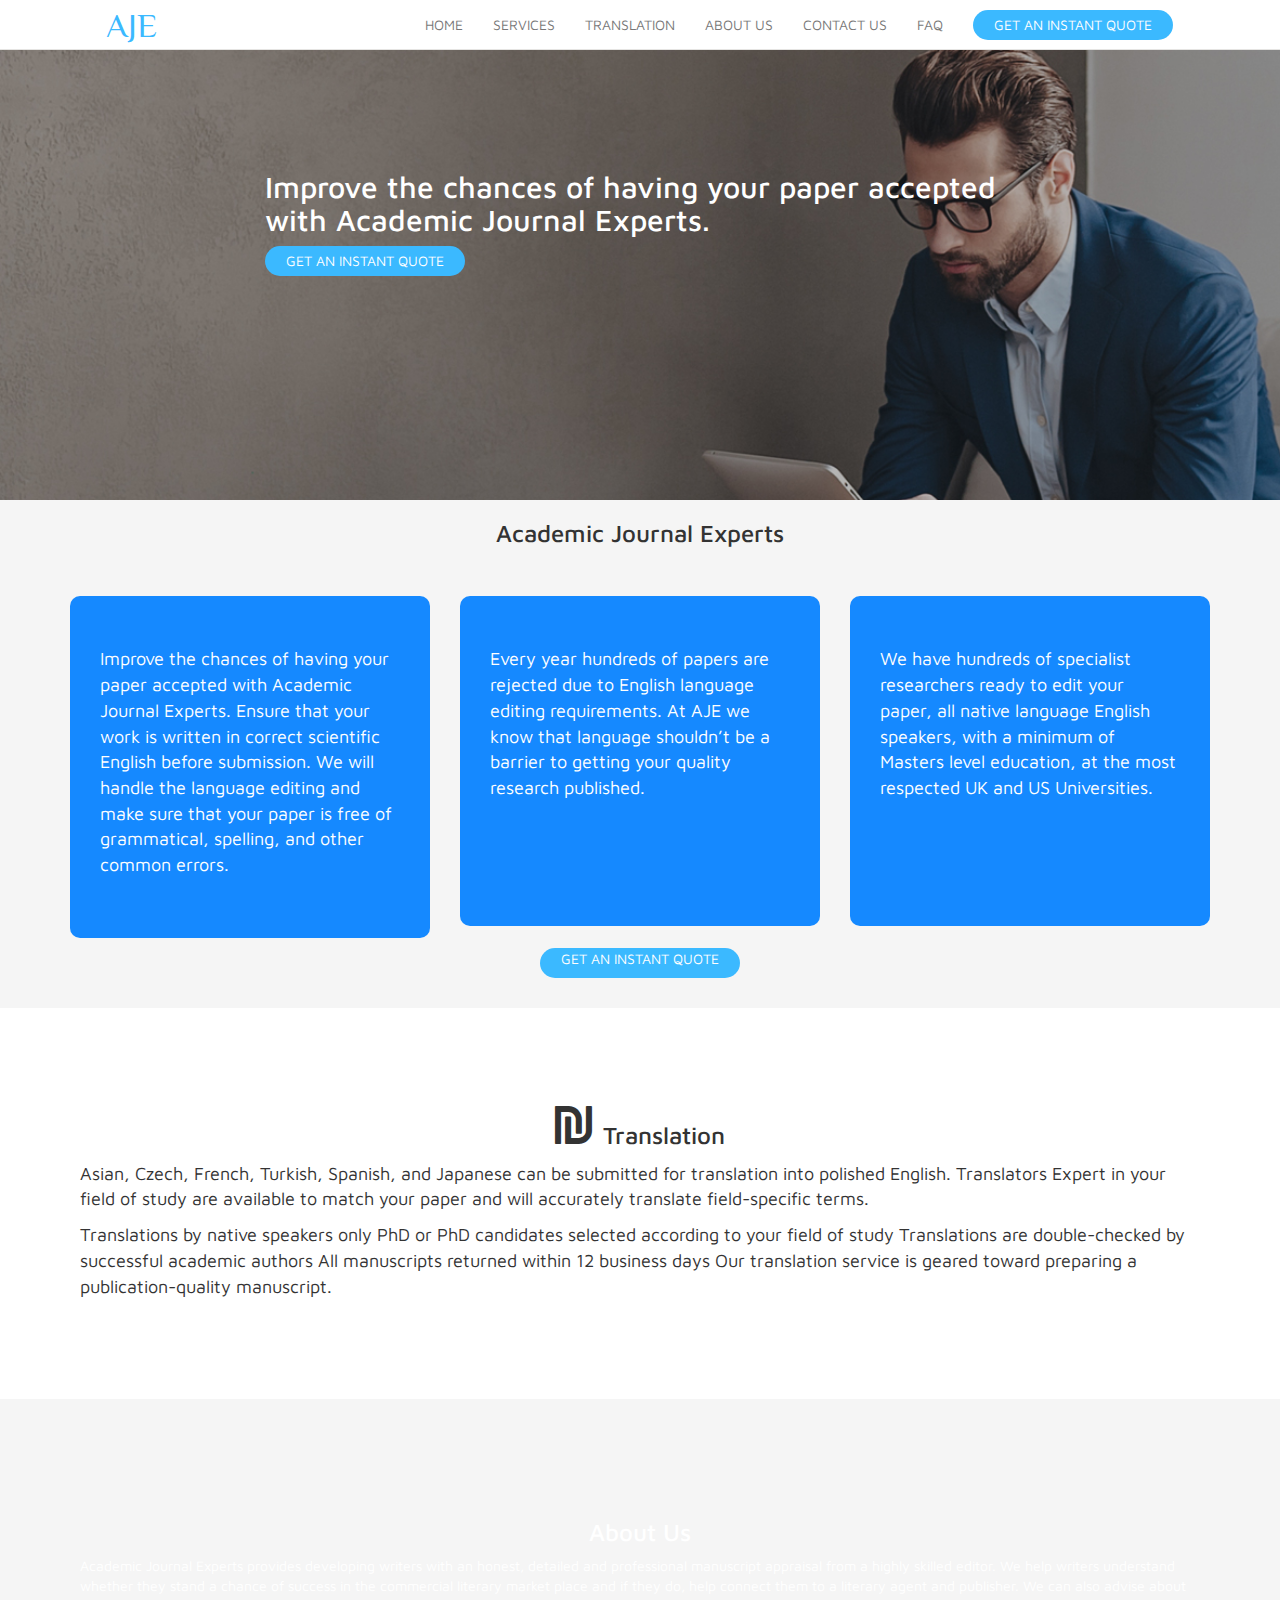
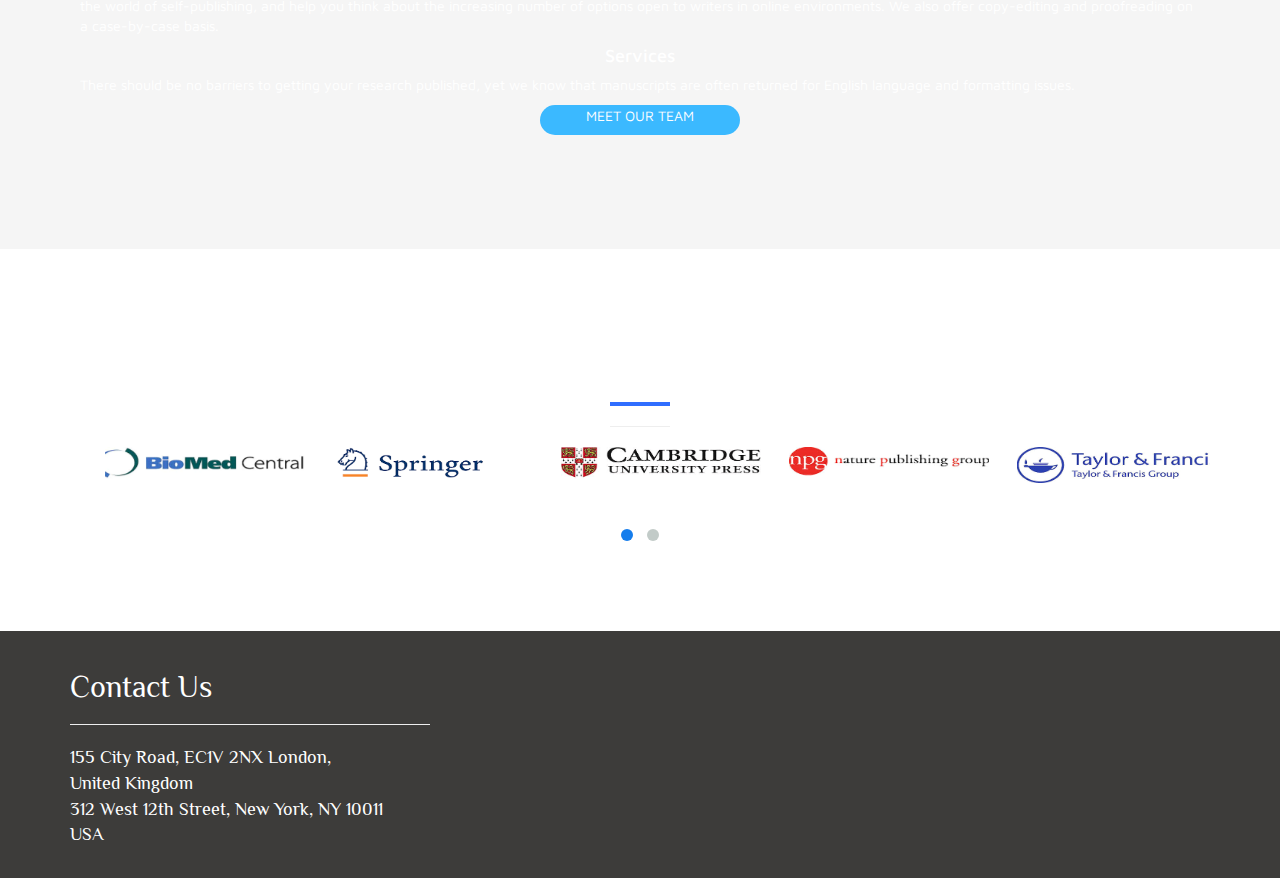
==== index.html @ 2459a7bd "first commit" ====
<!DOCTYPE html>
<html lang="">
  <head>
    <meta charset="utf-8">
    <meta http-equiv="refresh" content="2">
    <meta http-equiv="X-UA-Compatible" content="IE=edge">
    <meta name="viewport" content="width=device-width, initial-scale=1">
    <title>AJE</title>
    <link rel="stylesheet" href="css/bootstrap.min.css">
    <link rel="stylesheet" href="font-awesome/css/font-awesome.css">
     <link rel="stylesheet" href="style.css">
     <link href="css/owl.carousel.css" rel="stylesheet" media="screen">
    <link href="css/owl.theme.css" rel="stylesheet" media="screen">
    <link href="https://fonts.googleapis.com/css?family=Maven+Pro" rel="stylesheet">
    <link href="https://fonts.googleapis.com/css?family=Philosopher" rel="stylesheet">
  </head>
  <body>
         <nav class="navbar navbar-default navbar-fixed-top" role="navigation">
           <div class="container-fluid">
             <!-- Brand and toggle get grouped for better mobile display -->
             <div class="navbar-header">
               <button type="button" class="navbar-toggle" data-toggle="collapse" data-target=".navbar-ex1-collapse">
                 <span class="sr-only">Toggle navigation</span>
                 <span class="icon-bar"></span>
                 <span class="icon-bar"></span>
                 <span class="icon-bar"></span>
               </button>
               <a class="navbar-brand" onmouseover="this.style.color='#3BB9FF'"; onmouseout="this.style.color='#438D80'"; href="index.html">AJE</a>
             </div>
         
             <!-- Collect the nav links, forms, and other content for toggling -->
             <div class="collapse navbar-collapse navbar-ex1-collapse">
               
               
               <ul class="nav navbar-nav navbar-right">
                <li><a href="#">HOME</a></li>
                 <li><a href="../AJE/services.html">SERVICES</a></li>
                <li><a href="#translation">TRANSLATION</a></li>
                <li><a href="#fluid" class="page-scroll">ABOUT US</a></li>
                <li><a href="#footer">CONTACT US</a></li>
                <li><a href="faq.html">FAQ</a></li>
                <li><a href="#"><button class="quorte">GET AN INSTANT QUOTE</button></a></li>
               </ul>
             </div><!-- /.navbar-collapse -->
           </div>
         </nav>
         
               <div id="banner">
                   <div class="overlay">
                        <div class="container">
                               <div class="row top-row">
                                   <div class="col-md-2">
                                   </div>
                                   <div class="col-md-8">
                                          <h2>Improve the chances of having your paper accepted with Academic Journal Experts.</h2>
                                          <button class="quorte quorte1">GET AN INSTANT QUOTE</button>
                                   </div>
                                   
                                   <div class="col-md-2">
                                   </div>
                               </div><!-- end row -->
                              
                            
                        </div><!-- end content -->
      
                     
               </div><!-- end overlay -->
           </div><!--- end banner -->
           <div class="container">
                 <div class="row row-box">
                       <h3 class="text-center angle-h">Academic Journal Experts</h3>
                       <div class="col-md-4">
                            <div class="angle" onmouseover="this.style.borderRadius='0'; this.style.background='#7BCCB5'"; onmouseout="this.style.borderRadius='20px'; this.style.background='#566D7E'">
                               
                                 <p>Improve the chances of having your paper accepted with Academic Journal Experts. Ensure that your work is written in correct scientific English before submission. We will handle the language editing and make sure that your paper is free of grammatical, spelling, and other common errors.</p>
                             </div>
                       </div>
                       <div class="col-md-4">
                            <div class="angle angle-2" onmouseover="this.style.background='#46C7C7';" onmouseout="this.style.background='#3090C7';">
                                 
                                  <p>Every year hundreds of papers are rejected due to English language editing requirements. At AJE we know that language shouldn’t be a barrier to getting your quality research published.</p>
                             </div>
                       </div>
                       <div class="col-md-4">
                              <div class="angle angle-2" onmouseover="this.style.background='#82CAFF';" onmouseout="this.style.background='#15317E'">

                                   <p>We have hundreds of specialist researchers ready to edit your paper, all native language English speakers, with a minimum of Masters level education, at the most respected UK and US Universities.</p>
                              </div>
                            
                       </div>
                       
                 </div><!-- end row -->
                
                 <button class="third-btn">GET AN INSTANT QUOTE</button>
           </div><!-- end container -->
          <div class="container-fluid map">
              <div id="translation">
                <div class="container">
                  <div class="map-area"> 
                     <h3 class="text-center"><span><i class="fa fa-ils fa-2x" onmouseover="this.style.color='#157DEC'"; onmouseout="this.style.color='#3BB9FF'"></i></span>  Translation </h3>
                     <p>Asian, Czech, French, Turkish, Spanish, and Japanese can be submitted for translation into polished English. Translators Expert in your field of study are available to match your paper and will accurately translate field-specific terms.</p>

                      <p>Translations by native speakers only 
                      PhD or PhD candidates selected according to your field of study 
                      Translations are double-checked by successful academic authors
                      All manuscripts returned within 12 business days 
                      Our translation service is geared toward preparing a publication-quality manuscript.</p>
                  </div><!-- end map-area -->
                </div>
              </div><!-- end translation -->
          </div>

             <div id="fluid">
                <div class="static-image">
                     <div class="overlay">
                          <div class="container">
                            <div class="lay-text">
                                <h3 class="text-center">About Us</h3>
                                  <p>Academic Journal Experts provides developing writers with an honest, detailed and professional manuscript appraisal from a highly skilled editor. We help writers understand whether they stand a chance of success in the commercial literary market place and if they do, help connect them to a literary agent and publisher. We can also advise about the world of self-publishing, and help you think about the increasing number of options open to writers in online environments. We also offer copy-editing and proofreading on a case-by-case basis.</p>

                                  <h4 class="text-center">Services</h4>
                                  <p>There should be no barriers to getting your research published, yet we know that manuscripts are often returned for English language and formatting issues.</p>
                                <button class="third-btn">MEET OUR TEAM</button>
                            </div><!-- end lay-text -->
                        </div><!-- end container -->
                     </div><!-- end overlay -->
                </div><!-- end static-image -->
          </div><!-- end container-fluid -->
          
         
                       <div id="aje-clients" class="text-center">
                               <div class="overlay">
                                      <div class="container">

                                          <div class="section-title center">
                                              <h2>We work with</h2>
                                                 <div class="line">
                                                     <hr>
                                                 </div>
                                         </div>
                                         <div id="clients" class="owl-carousel owl-theme">
                                             <div class="item">
                                                  <img src="client/bio.png" width="200">
                                            </div>
                                            <div class="item">
                                                 <img src="client/spring.png" width="150">
                                            </div>
                                            <div class="item">
                                                 <img src="client/ox.png" width="200">
                                            </div>
                                            <div class="item">
                                                <img src="client/npg.png" width="200">
                                            </div>
                                            <div class="item">
                                                 <img src="client/taylor.png" width="200">
                                            </div>
                                            <div class="item">
                                                <img src="client/ntc.png" width="200">
                                            </div>
                                            <div class="item">
                                                <img src="client/wiley.png" width="150">
                                            </div>
                                        </div>

                          </div>
                    </div>
            </div>
            <div class="footer" id="footer">
                <div class="container">
                  <div class="row">
                        
                        <div class="col-md-4">
                            
                                 <h2>Contact Us</h2>
                                   <hr>
                                    <p>
                                      155 City Road, EC1V 2NX London, <br>
                                      United Kingdom <br>

                                     312 West 12th Street, New York, NY 10011<br> 
                                     USA

                                    
                         </div>
                        
                        <div class="col-md-4">
                        </div>
                  </div>
              </div><!-- end container -->
            </div><!-- end footer -->
            

    <!-- jQuery -->
    <script src="js/jquery.js"></script>
    <!-- Bootstrap JavaScript -->
    <script src="js/bootstrap.min.js"></script>
     <script src="js/owl.carousel.js"></script>

    <!-- Javascripts
    ================================================== -->
    <script type="text/javascript" src="js/main.js"></script>
    
  </body>
</html>
---- style.css ----
body{
	width: 100%;
	padding: 0;
	font-family: 'Maven Pro', sans-serif;
	margin: 0;
	background: #f5f5f5;
}
.navbar-default{
	background: #fff;
	border-bottom:1px solid #e5e4e2;
	height: 30px;
}
.navbar-right {
    float: right!important;
    margin-right:85px;
}
.navbar-brand {
    float: left;
    height: 50px;
    padding: 15px 106px;
    font-family: 'Philosopher', sans-serif;
    font-size: 34px;
    line-height: 20px;
}

.navbar-default .navbar-brand {
    color: #777;
   
}
#banner{
	margin-top: 50px;
	background: url('img2.jpg');
	background-size: cover;
	background-position: center;
	background-attachment: fixed;
	background-repeat: no-repeat;
	color: #fff;
}
#banner .overlay{
	background: -moz-linear-gradient(top,  rgba(0,0,0,0.8) 0%, rgba(0,0,0,0.73) 17%, rgba(0,0,0,0.66) 35%, rgba(0,0,0,0.55) 62%, rgba(0,0,0,0.4) 100%); /* FF3.6+ */
	/*background: -webkit-gradient(linear, left top, left bottom, color-stop(0%,rgba(0,0,0,0.8)), color-stop(17%,rgba(0,0,0,0.73)), color-stop(35%,rgba(0,0,0,0.66)), color-stop(62%,rgba(0,0,0,0.55)), color-stop(100%,rgba(0,0,0,0.4))); /* Chrome,Safari4+ */
	/*background: -webkit-linear-gradient(top,  rgba(0,0,0,0.8) 0%,rgba(0,0,0,0.73) 17%,rgba(0,0,0,0.66) 35%,rgba(0,0,0,0.55) 62%,rgba(0,0,0,0.4) 100%); /* Chrome10+,Safari5.1+ */
	/*background: -o-linear-gradient(top,  rgba(0,0,0,0.8) 0%,rgba(0,0,0,0.73) 17%,rgba(0,0,0,0.66) 35%,rgba(0,0,0,0.55) 62%,rgba(0,0,0,0.4) 100%); /* Opera 11.10+ */
	/*background: -ms-linear-gradient(top,  rgba(0,0,0,0.8) 0%,rgba(0,0,0,0.73) 17%,rgba(0,0,0,0.66) 35%,rgba(0,0,0,0.55) 62%,rgba(0,0,0,0.4) 100%); /* IE10+ */
	/*background: linear-gradient(to bottom,  rgba(0,0,0,0.8) 0%,rgba(0,0,0,0.73) 17%,rgba(0,0,0,0.66) 35%,rgba(0,0,0,0.55) 62%,rgba(0,0,0,0.4) 100%); /* W3C */
	filter: progid:DXImageTransform.Microsoft.gradient( startColorstr='#cc000000', endColorstr='#66000000',GradientType=0 ); /* IE6-9 */
	height: 450px;
	background-attachment: fixed;
}
.top-row{
	margin-top: 100px;
}
.quorte{
	height:30px;
	width: 200px;
	background: #3BB9FF;
	color: #fff;
	border: none;
	border-radius: 20px;
	transition: 0.5s ease-out;
}
.quorte:nth-child(1){
	margin-top:-10px;
	margin-right: -8px;
}
.third-btn{
	display: flex;
	height:30px;
	width: 200px;
	margin-left:auto;
	margin-right:auto;
	margin-bottom: 30px;
	background: #3BB9FF;
	color: #fff;
	border: none;
	border-radius: 20px;
	justify-content: center;
	
}
.row-box{
	
	justify-content: space-around;
	align-items: center;
	align-content: center;

}
.angle{
	
	background: #1589FF;
	padding: 50px 30px 50px 30px;
	font-size: 18px;
	color: #fff;
	border-radius: 10px;
	margin-bottom: 10px;
}
.angle-2{
	height: 330px;
}
.angle-h{
	margin-top: 20px;
	margin-bottom:50px;
}
.map{
	background: #fff;
}
.map-area{

	width: 100%;
	margin-left:auto;
	font-size:18px;
	margin-right: auto;
	margin-top: 5px;
	margin-bottom: 20px;
	padding: 70px 10px 70px 10px;
	background: #fff;
	
}
.static-image{
	background: url('img3.jpg');
	background-size: cover;
	background-position: center;
	
	background-attachment: fixed;
	background-repeat: no-repeat;
	color: #fff;
}
.static-image .overlay{
	background: -moz-linear-gradient(top,  rgba(0,0,0,0.8) 0%, rgba(0,0,0,0.73) 17%, rgba(0,0,0,0.66) 35%, rgba(0,0,0,0.55) 62%, rgba(0,0,0,0.4) 100%);
	/*background: -webkit-gradient(linear, left top, left bottom, color-stop(0%,rgba(0,0,0,0.8)), color-stop(17%,rgba(0,0,0,0.73)), color-stop(35%,rgba(0,0,0,0.66)), color-stop(62%,rgba(0,0,0,0.55)), color-stop(100%,rgba(0,0,0,0.4))); /* Chrome,Safari4+ */
	/*background: -webkit-linear-gradient(top,  rgba(0,0,0,0.8) 0%,rgba(0,0,0,0.73) 17%,rgba(0,0,0,0.66) 35%,rgba(0,0,0,0.55) 62%,rgba(0,0,0,0.4) 100%); /* Chrome10+,Safari5.1+ */
	/*background: -o-linear-gradient(top,  rgba(0,0,0,0.8) 0%,rgba(0,0,0,0.73) 17%,rgba(0,0,0,0.66) 35%,rgba(0,0,0,0.55) 62%,rgba(0,0,0,0.4) 100%); /* Opera 11.10+ */
	/*background: -ms-linear-gradient(top,  rgba(0,0,0,0.8) 0%,rgba(0,0,0,0.73) 17%,rgba(0,0,0,0.66) 35%,rgba(0,0,0,0.55) 62%,rgba(0,0,0,0.4) 100%); /* IE10+ */
	background: linear-gradient(to bottom,  rgba(0,0,0,0.8) 0%,rgba(0,0,0,0.73) 17%,rgba(0,0,0,0.66) 35%,rgba(0,0,0,0.55) 62%,rgba(0,0,0,0.4) 100%); /* W3C */
	filter: progid:DXImageTransform.Microsoft.gradient( startColorstr='#cc000000', endColorstr='#66000000',GradientType=0 ); /* IE6-9 */
	height: 450px;
	background-attachment: fixed;
}
.lay-text{
	padding: 100px 10px 100px 10px;
}
.blue-side{
	background: #306EFF;
	padding-top: 10px;
}
.thumb-btn{
	width: 170px;
	height: 170px;
	border:3px solid #fff;
	border-radius: 100%;
	background: none;

}
.thumb{

	
}
.rounded{
	border-radius: 100%;
}

/* Clients Section */
#aje-clients{
	background: url('img.jpg');
	background-size: cover;
	background-position: center;
	background-attachment: fixed;
	background-repeat: no-repeat;
	background: #fff;

	color: #ffffff;
}

#aje-clients .overlay{
	background: -moz-linear-gradient(top,  rgba(0,0,0,0.1) 0%, rgba(0,0,0,0.1) 17%, rgba(0,0,0,0.11) 35%, rgba(0,0,0,0.15) 2%, rgba(0,0,0,0.1) 10%); /* FF3.6+ */
	/*background: -webkit-gradient(linear, left top, left bottom, color-stop(0%,rgba(0,0,0,0.8)), color-stop(17%,rgba(0,0,0,0.73)), color-stop(35%,rgba(0,0,0,0.66)), color-stop(62%,rgba(0,0,0,0.55)), color-stop(100%,rgba(0,0,0,0.4))); /* Chrome,Safari4+ */
	/*background: -webkit-linear-gradient(top,  rgba(0,0,0,0.8) 0%,rgba(0,0,0,0.73) 17%,rgba(0,0,0,0.66) 35%,rgba(0,0,0,0.55) 62%,rgba(0,0,0,0.4) 100%); /* Chrome10+,Safari5.1+ */
	/*background: -o-linear-gradient(top,  rgba(0,0,0,0.8) 0%,rgba(0,0,0,0.73) 17%,rgba(0,0,0,0.66) 35%,rgba(0,0,0,0.55) 62%,rgba(0,0,0,0.4) 100%); /* Opera 11.10+ */
	/*background: -ms-linear-gradient(top,  rgba(0,0,0,0.8) 0%,rgba(0,0,0,0.73) 17%,rgba(0,0,0,0.66) 35%,rgba(0,0,0,0.55) 62%,rgba(0,0,0,0.4) 100%); /* IE10+ */
	/*background: linear-gradient(to bottom,  rgba(0,0,0,0.8) 0%,rgba(0,0,0,0.73) 17%,rgba(0,0,0,0.66) 35%,rgba(0,0,0,0.55) 62%,rgba(0,0,0,0.4) 100%); /* W3C */
	/*filter: progid:DXImageTransform.Microsoft.gradient( startColorstr='#cc000000', endColorstr='#66000000',GradientType=0 ); /* IE6-9 */
	padding: 80px 0;
	background-attachment: fixed;
}

#clients .item{
    padding: 0;
    margin: 35px;
    color: #FFF;
    text-align: center;
}
.section-title.center .line {
    border-top: 4px solid #306EFF;
    height: 10px;
    width: 60px;
    text-align: center;
    margin: 0 auto;
    margin-top: 20px;
}
.owl-theme .owl-controls .owl-page span {
	display: block;
	width: 10px;
	height: 10px;
	margin: 5px 7px;
	filter: Alpha(Opacity=1);
	opacity: 1;
	-webkit-border-radius: 0;
	-moz-border-radius: 20px;
	border-radius: 0;
	background: #FFFFFF;
	transition: all 0.5s;
}

.owl-theme .owl-controls .owl-page.active span, 
.owl-theme .owl-controls.clickable .owl-page:hover span {
	filter: Alpha(Opacity=100);
	opacity: 1;
	background:#157DEC;
}
.owl-theme .owl-controls .owl-page.active span{
	background:#157DEC;
}
.footer{

	width: 100%;
	margin-top:0px;
	padding: 20px 5px 20px 5px;
	font-size: 18px;
	font-family: 'Philosopher', sans-serif;
	background:#3D3C3A;
	color: #fff;

}

.page-header {
    padding-bottom: 9px;
    margin: 80px 0 20px;
    border-bottom: 1px solid #eee;
}
.panel-group .panel {
    margin-bottom: 0;
    border-radius: 4px;
}
.panel-default {
    background: ;
    border-color:none;
}
.panel-default>.panel-heading {
    color: #333;
    background-color:#fff;
    border-color: #ddd;
}
.panel {
    margin-bottom: 20px;
    background-color:#FFF;
    border: 1px solid transparent;
    border-radius: 4px;
    -webkit-box-shadow: 0 1px 1px rgba(0,0,0,.05);
    box-shadow: 0 1px 1px rgba(0,0,0,.05);
}
.panel-body {
    padding: 15px;
    background:#fff; 
}
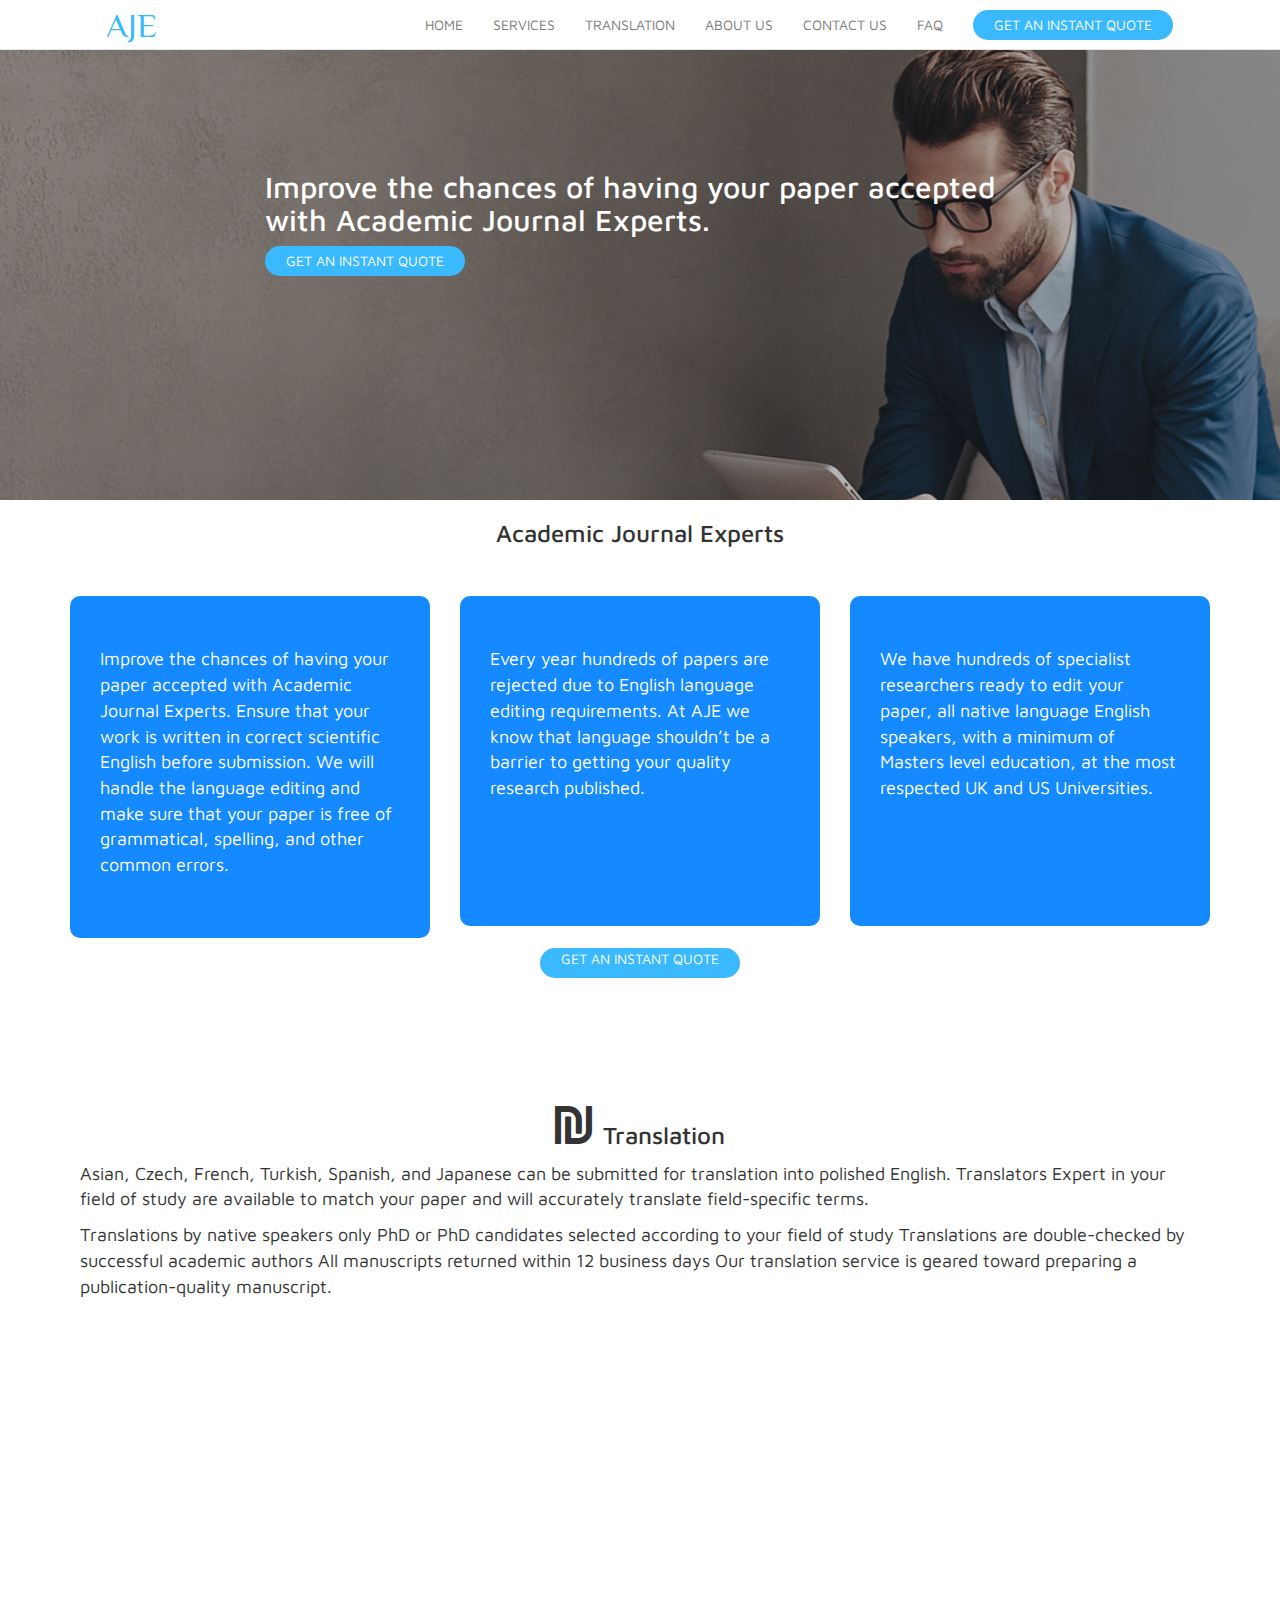
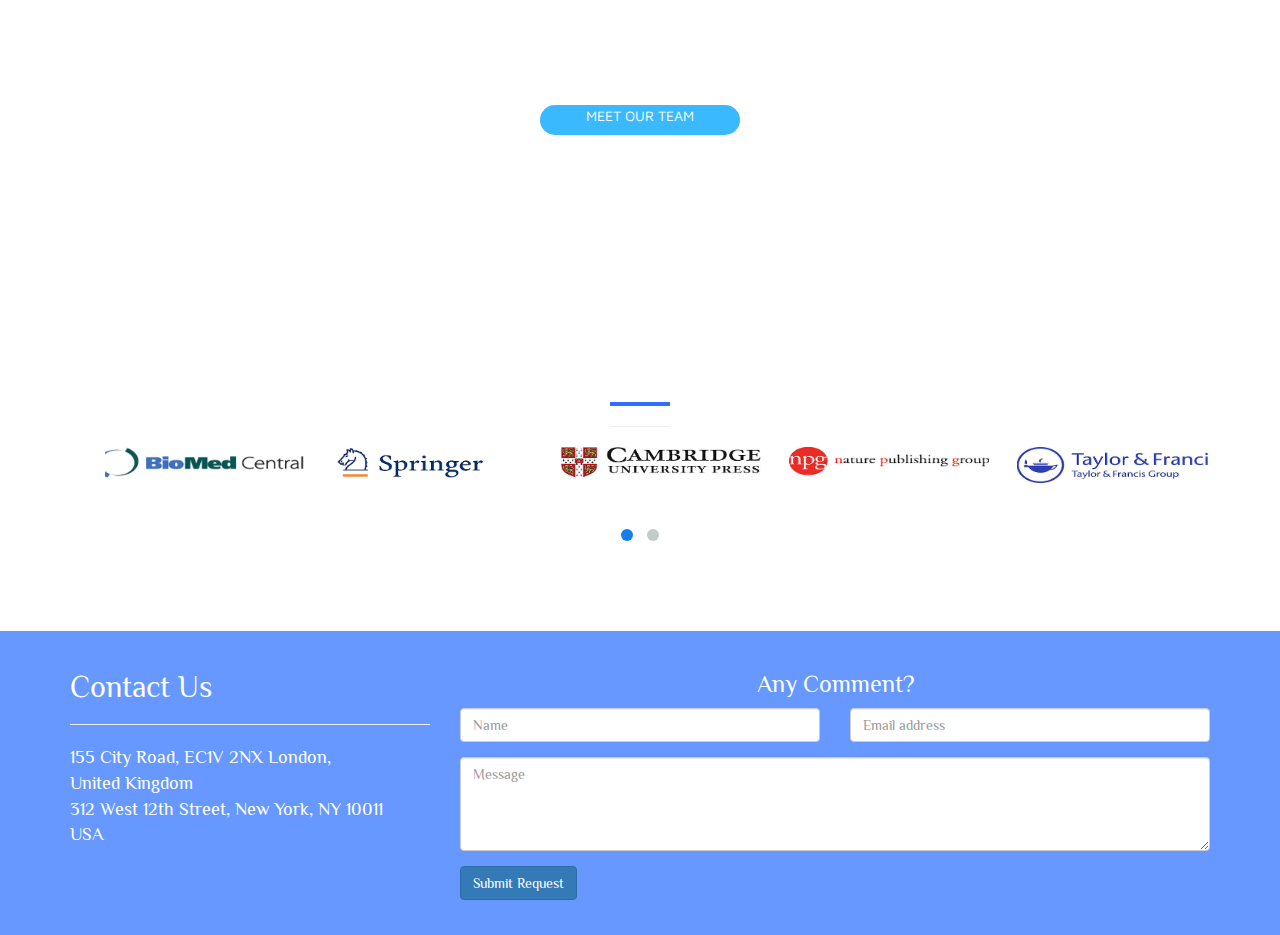
==== commit d45a0c51: "aje" ====
--- a/index.html
+++ b/index.html
@@ -2,7 +2,6 @@
 <html lang="">
   <head>
     <meta charset="utf-8">
-    <meta http-equiv="refresh" content="2">
     <meta http-equiv="X-UA-Compatible" content="IE=edge">
     <meta name="viewport" content="width=device-width, initial-scale=1">
     <title>AJE</title>
@@ -34,7 +33,7 @@
                
                <ul class="nav navbar-nav navbar-right">
                 <li><a href="#">HOME</a></li>
-                 <li><a href="../AJE/services.html">SERVICES</a></li>
+                 <li><a href="services.html">SERVICES</a></li>
                 <li><a href="#translation">TRANSLATION</a></li>
                 <li><a href="#fluid" class="page-scroll">ABOUT US</a></li>
                 <li><a href="#footer">CONTACT US</a></li>
@@ -165,9 +164,10 @@
                           </div>
                     </div>
             </div>
-            <div class="footer" id="footer">
+           <div class="footer">
                 <div class="container">
                   <div class="row">
+                        
                         
                         <div class="col-md-4">
                             
@@ -183,12 +183,36 @@
                                     
                          </div>
                         
-                        <div class="col-md-4">
+                        <div class="col-md-8">
+                            <h3 class="text-center">Any Comment?</h3>
+                                <div class="row">
+                                     <div class="col-md-6">
+                                           <div class="form-group">
+                                                  <input type="text" class="form-control" required="required" placeholder="Name">
+                                           </div>
+                                     </div>
+                                     <div class="col-md-6">
+                                           <div class="form-group">
+                                                  <input type="text" class="form-control" required="required" placeholder="Email address">
+                                           </div>
+                                     </div>
+                                </div>
+                                <div class="row">
+                                     <div class="col-md-12">
+                                            <div class="form-group">
+                                                <textarea name="message" id="message" required="required" class="form-control" rows="4" placeholder="Message"></textarea>
+                                            </div>
+                                            <div class="form-group">
+                                                  <button type="submit" class="btn btn-primary">Submit Request</button>
+                                           </div>
+                                    </div>
+                                  </div>  
+                            
                         </div>
+                        
                   </div>
               </div><!-- end container -->
-            </div><!-- end footer -->
-            
+        </div><!-- end footer -->
 
     <!-- jQuery -->
     <script src="js/jquery.js"></script>
--- a/style.css
+++ b/style.css
@@ -3,7 +3,13 @@
 	padding: 0;
 	font-family: 'Maven Pro', sans-serif;
 	margin: 0;
-	background: #f5f5f5;
+	background: #fff;
+}
+ul li{
+	list-style-type: none;
+}
+section{
+	background: #fff;
 }
 .navbar-default{
 	background: #fff;
@@ -26,6 +32,41 @@
 .navbar-default .navbar-brand {
     color: #777;
    
+}
+.btn-icon{
+	display: flex;
+	justify-content: center;
+	align-items: center;
+	align-content: center;
+}
+.icons{
+	
+	width: 50px;
+	height: 50px;
+	border-radius:100%;
+	border:3px solid #3090C7;
+	background: #fff;
+	
+}
+.manuscript{
+	padding: 10px;
+}
+.jumbotron {
+    padding-top: 30px;
+    padding-bottom: 30px;
+    margin-bottom: 30px;
+    color:#fff;
+    background-color:#38ACEC;
+}
+.well {
+    min-height: 20px;
+    padding: 19px;
+    margin-bottom: 20px;
+    background-color: #fff;
+    border: 1px solid #e3e3e3;
+    border-radius: 4px;
+    -webkit-box-shadow: inset 0 1px 1px rgba(0,0,0,.05);
+    box-shadow: inset 0 1px 1px rgba(0,0,0,.05);
 }
 #banner{
 	margin-top: 50px;
@@ -226,7 +267,7 @@
 	padding: 20px 5px 20px 5px;
 	font-size: 18px;
 	font-family: 'Philosopher', sans-serif;
-	background:#3D3C3A;
+	background:#6698FF;
 	color: #fff;
 
 }
